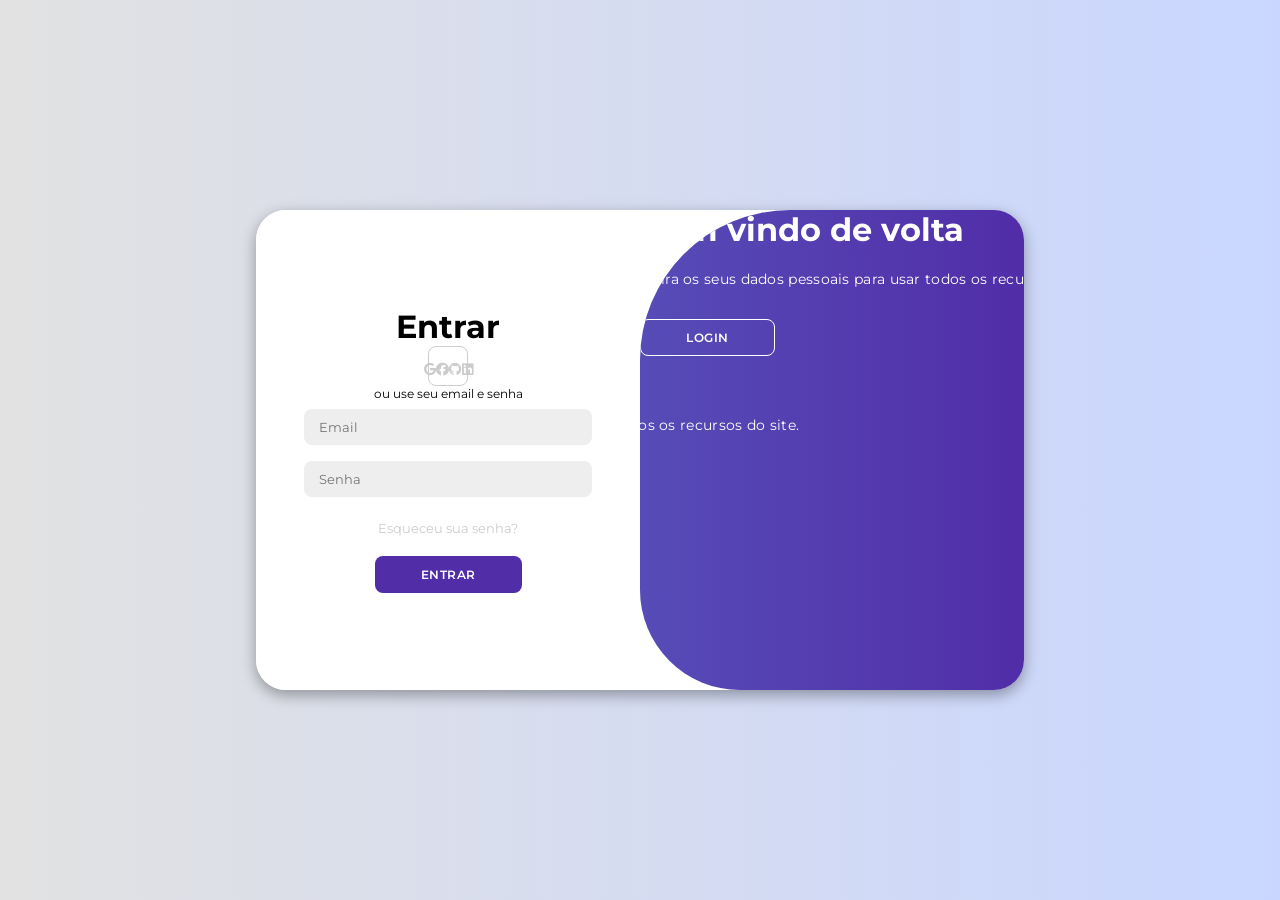
==== hmtlLOGIN.html @ b6249d16 "Add files via upload" ====
<!DOCTYPE html>
<html lang="en">
<head>
    <meta charset="UTF-8">
    <meta name="viewport" content="width=, initial-scale=1.0">
    <link rel="stylesheet" href="estilo.css">
    <link rel="stylesheet" href="https://cdnjs.cloudflare.com/ajax/libs/font-awesome/6.4.2/css/all.min.css">
    <title>Página de Login</title>
 
</head>
<body>
    <div class="container" id="container">
        <div class="form-container sign-up">
            <form>
                <h1>Crie sua conta com</h1>
                <div class="social-icons">
                    <a href="#" class="icon"><i class="fa-brands fa-google"></i></a>
                     <a href="#" class="icon"><i class="fa-brands fa-facebook"></i></a>
                      <a href="#" class="icon"><i class="fa-brands fa-github"></i></a>
                       <a href="#" class="icon"><i class="fa-brands fa-linkedin"></i></a>
                </div>
                <span>ou use seu email para o registro</span>
                <input type="text" placeholder="Nome">
                <input type="email" placeholder="Email">
                <input type="password" placeholder="Senha">
                <button>Cadastrar</button>
            </form>
        </div>
   
    
        <div class="form-container sign-in">
            <form>
                <h1>Entrar</h1>
                <div class="social-icons">
                    <a href="#" class="icon"><i class="fa-brands fa-google"></i></a>
                     <a href="#" class="icon"><i class="fa-brands fa-facebook"></i></a>
                      <a href="#" class="icon"><i class="fa-brands fa-github"></i></a>
                       <a href="#" class="icon"><i class="fa-brands fa-linkedin"></i></a>
                </div>
                <span>ou use seu email e senha</span>
                <input type="email" placeholder="Email">
                <input type="password" placeholder="Senha">
                <a href="#">Esqueceu sua senha?</a>
                <button>Entrar</button>
            </form>
        </div>
        <div class="toggle-container">
            <div class="toggle">
                <div class="togle-panel toggle-left">
                    <h1>Bem vindo de volta</h1>
                    <p>Insira os seus dados pessoais para usar todos os recursos do site.</p>
                    <button class="hidden" id="login">Login</button>
                </div>
                <div class="togle-panel toggle-right">
                    <h1>Olá, Amigo</h1>
                    <p>Rgistre-se com os seus dados pessoais para usar todos os recursos do site.</p>
                    <button class="hidden" id="registro"> Cadastra-se</button>
                </div>
            </div>
        </div>
    </div>
    
    
    <script src="script.js"></script>
</body>
</html>
---- estilo.css ----
@import url('https://fonts.googleapis.com/css2?family=Montserrat:ital,wght@0,100..900;1,100..900&display=swap');
*{
    margin: 0;
    padding: 0;
    box-sizing: border-box;
    font-family: 'montserrat', sans-serif;
}
body{
    background-color: #c9d6ff;
    background: linear-gradient(to right, #e2e2e2,#c9d6ff);
    display: flex;
    align-items: center;
    justify-content: center;
    flex-direction: column;
    height: 100vh;
}
.container {
    background-color: #ffff;
    border-radius: 30px;
    box-shadow: 0 5px 15px rgba(0, 0, 0, 0.35);
    position: relative ;
    overflow: hidden;
    width: 768px;
    max-width: 100%;
    min-height: 480px;

}
.container p{
    font-size: 14px;
    line-height: 20px;
    letter-spacing: 0.3px;
    margin: 20px 0;
}
.container span{
    font-size: 12px;

}
.container a{
    color: #ccc;
    font-size: 13px;
    text-decoration: none;
    margin: 15px 0 10px;
}
.container button{
    background-color: #512da8;
    color: #ffff;
    font-size: 12px;
    padding: 10px 45px;
    border-radius: 8px;
    border: 1px solid transparent;
    font-weight: 600;
    letter-spacing: 0.5px;
    text-transform: uppercase;
    margin-top: 10px;
    cursor: pointer;

}

.container button.hidden{
    background-color: transparent;
    border-color: #fff;
}

.container form{
    background-color: #fff;
    display: flex;
    align-items: center;
    justify-content: center;
    flex-direction: column;
    padding: 0 48px;
    height: 100%;
}

.container input{
    background-color: #eee;
    border: none;
    margin: 8px 0;
    padding: 10px 15px;
    font-size: 13px;
    border-radius: 8px;
    width: 100%;
    outline: none;
}

.form-container{
    position: absolute;
    top: 0;
    height: 100%;
    transition: all 0.6s ease-in-out;
}

.sign-in{
    left: 0;
    width: 50%;
    z-index: 2;
}

.container.active .sign-in{
    transform: translate(100%);

}

.sign-up{
    left: 0;
    width: 50%;
    opacity: 0;
    z-index: 1;
}

.container.active .sign-up{
    transform: translate(100%);
    opacity: 1;
    z-index: 5;
    animation: move 0.6s;
}
@keyframes move{
    0%, 49.99%{
        opacity: 0;
        z-index: 1;
    }
    50%, 100%{
        opacity: 1;
        z-index: 5;
    }
}

.social-icons{
    margin: 20px;
}

.social-icons{
    border: 1px solid #ccc;
    border-radius: 20%;
    display: inline-flex;
    justify-content: center;
    align-items: center;
    margin: 0 3px;
    width: 40px;
    height: 40px;
}

.toggle-container{
    position: absolute;
    top: 0;
    left: 50%;
    width: 50%;
    height: 100%;
    overflow: hidden;
    transition: all 0.6s ease-in-out;
    border-radius: 150px 0 0 100px;
    z-index: 1000;
}

.container.active .toggle-container{
    transform: translateX(-100%);
    border-radius: 0 150 100px 0;
}

.toggle{
    background-color: #512da8;
    height: 100%;
    background: linear-gradient(to right, #5c6bc6, #512da8);
    color: #fff;
    position: relative;
    height: 100%;
    width: 200%;
    left: -100%;
    transform: translateX(0);
    transition: all 0.6s ease-in-out;
}

.container.active .toggle{
    transform: translateX(50%);
}

.toggle-panel{
    position: absolute;
    width: 50%;
    height: 100%;
    display: flex;
    align-items: center;
    justify-content: center;
    flex-direction: column;
    padding: 0 30px;
    text-align: center;
    top: 0;
    transform: translateX(0);
    transition: all 0.6s ease-in-out;
}

.toggle-left{
    transform: translateX(50%);
}

.container.active .toggle-left{
    transform: translateX(0);
}

.toggle-right{
    right: 0;
    transform: translateX(0);
}

.container.active .toggle-right{
    transform: translateX(200%);
}
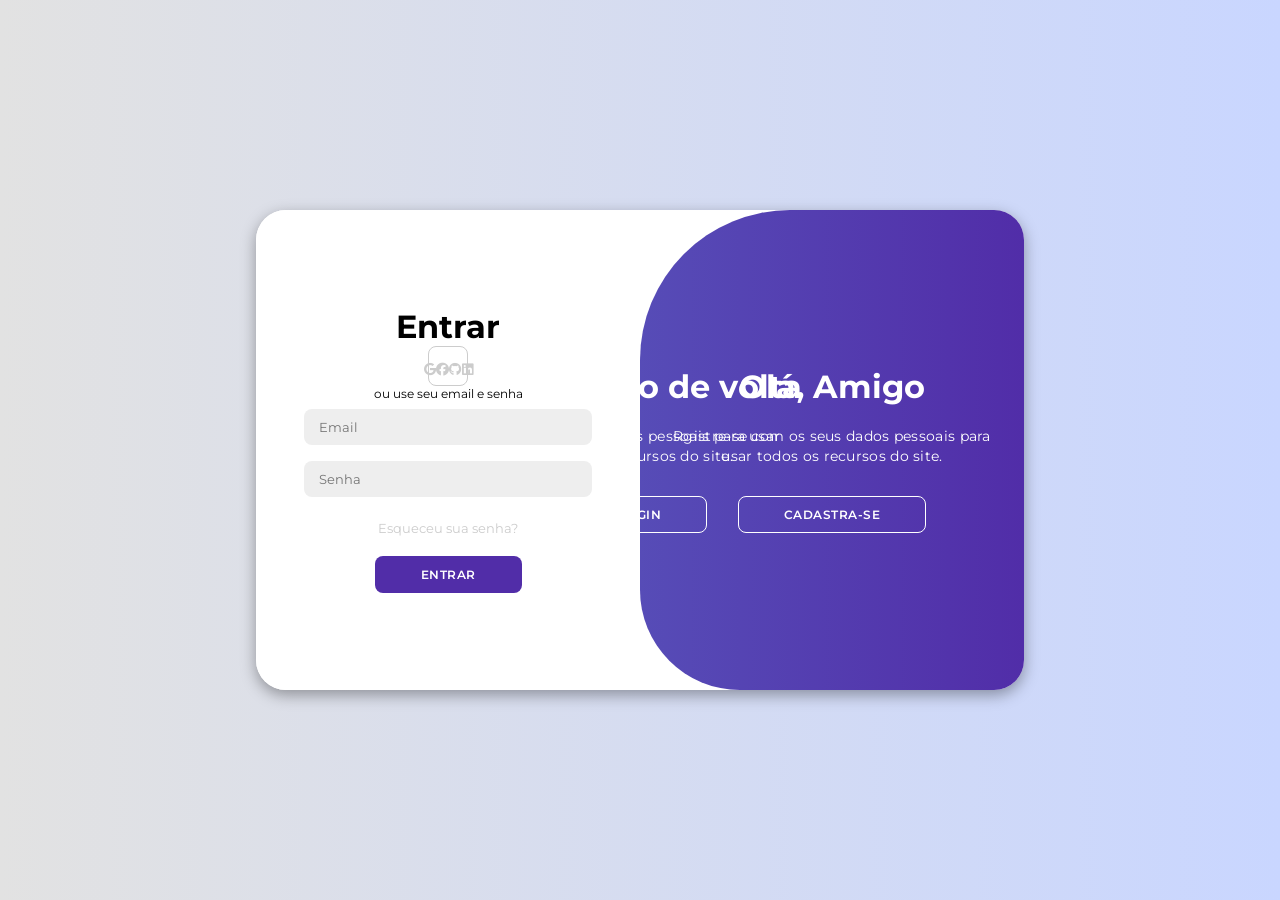
==== commit c1e3d8c9: "Fix HTML formatting issues in hmtlLOGIN.html" ====
--- a/hmtlLOGIN.html
+++ b/hmtlLOGIN.html
@@ -46,12 +46,12 @@
         </div>
         <div class="toggle-container">
             <div class="toggle">
-                <div class="togle-panel toggle-left">
+                <div class="toggle-panel toggle-left">
                     <h1>Bem vindo de volta</h1>
                     <p>Insira os seus dados pessoais para usar todos os recursos do site.</p>
                     <button class="hidden" id="login">Login</button>
                 </div>
-                <div class="togle-panel toggle-right">
+                <div class="toggle-panel toggle-right">
                     <h1>Olá, Amigo</h1>
                     <p>Rgistre-se com os seus dados pessoais para usar todos os recursos do site.</p>
                     <button class="hidden" id="registro"> Cadastra-se</button>
@@ -63,4 +63,4 @@
     
     <script src="script.js"></script>
 </body>
-</html>+</html>
--- a/estilo.css
+++ b/estilo.css
@@ -125,7 +125,7 @@
 }
 
 .social-icons{
-    margin: 20px;
+    margin: 20px 0;
 }
 
 .social-icons{
@@ -203,4 +203,4 @@
 
 .container.active .toggle-right{
     transform: translateX(200%);
-}+}
